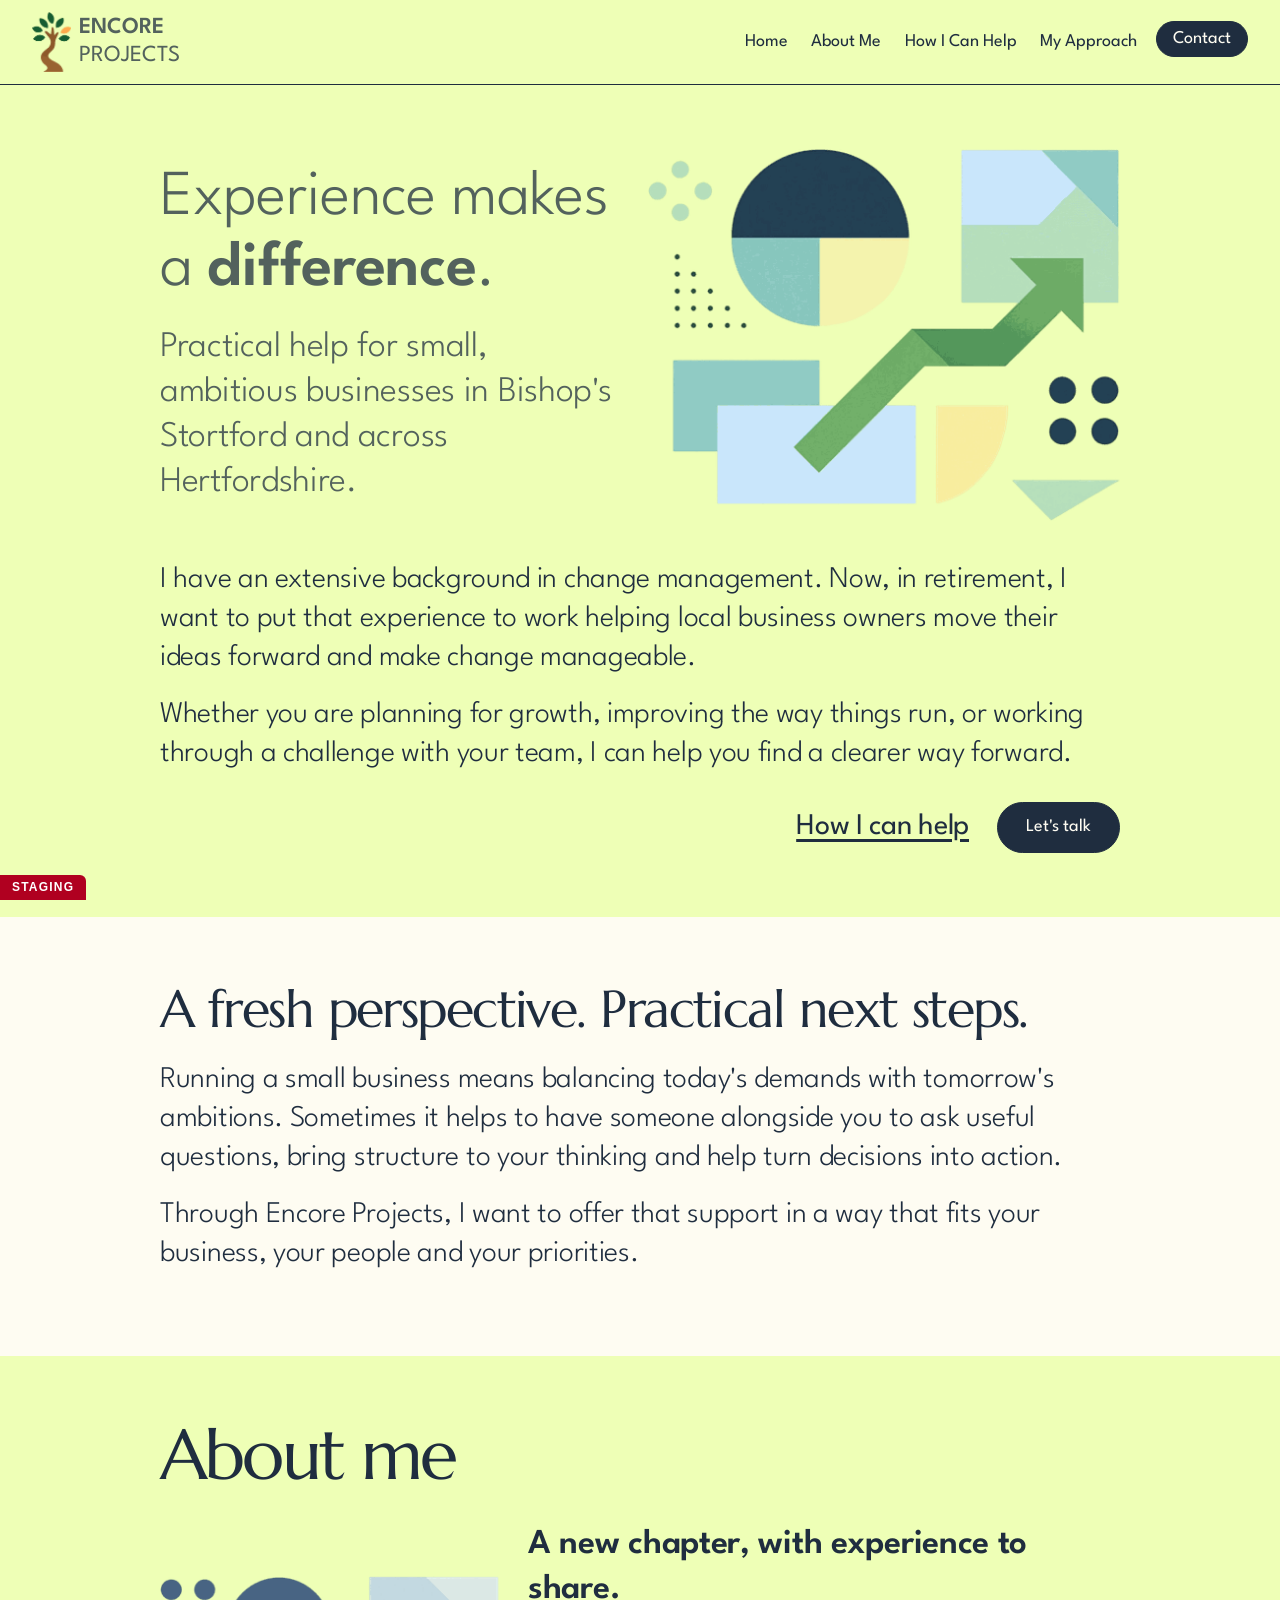
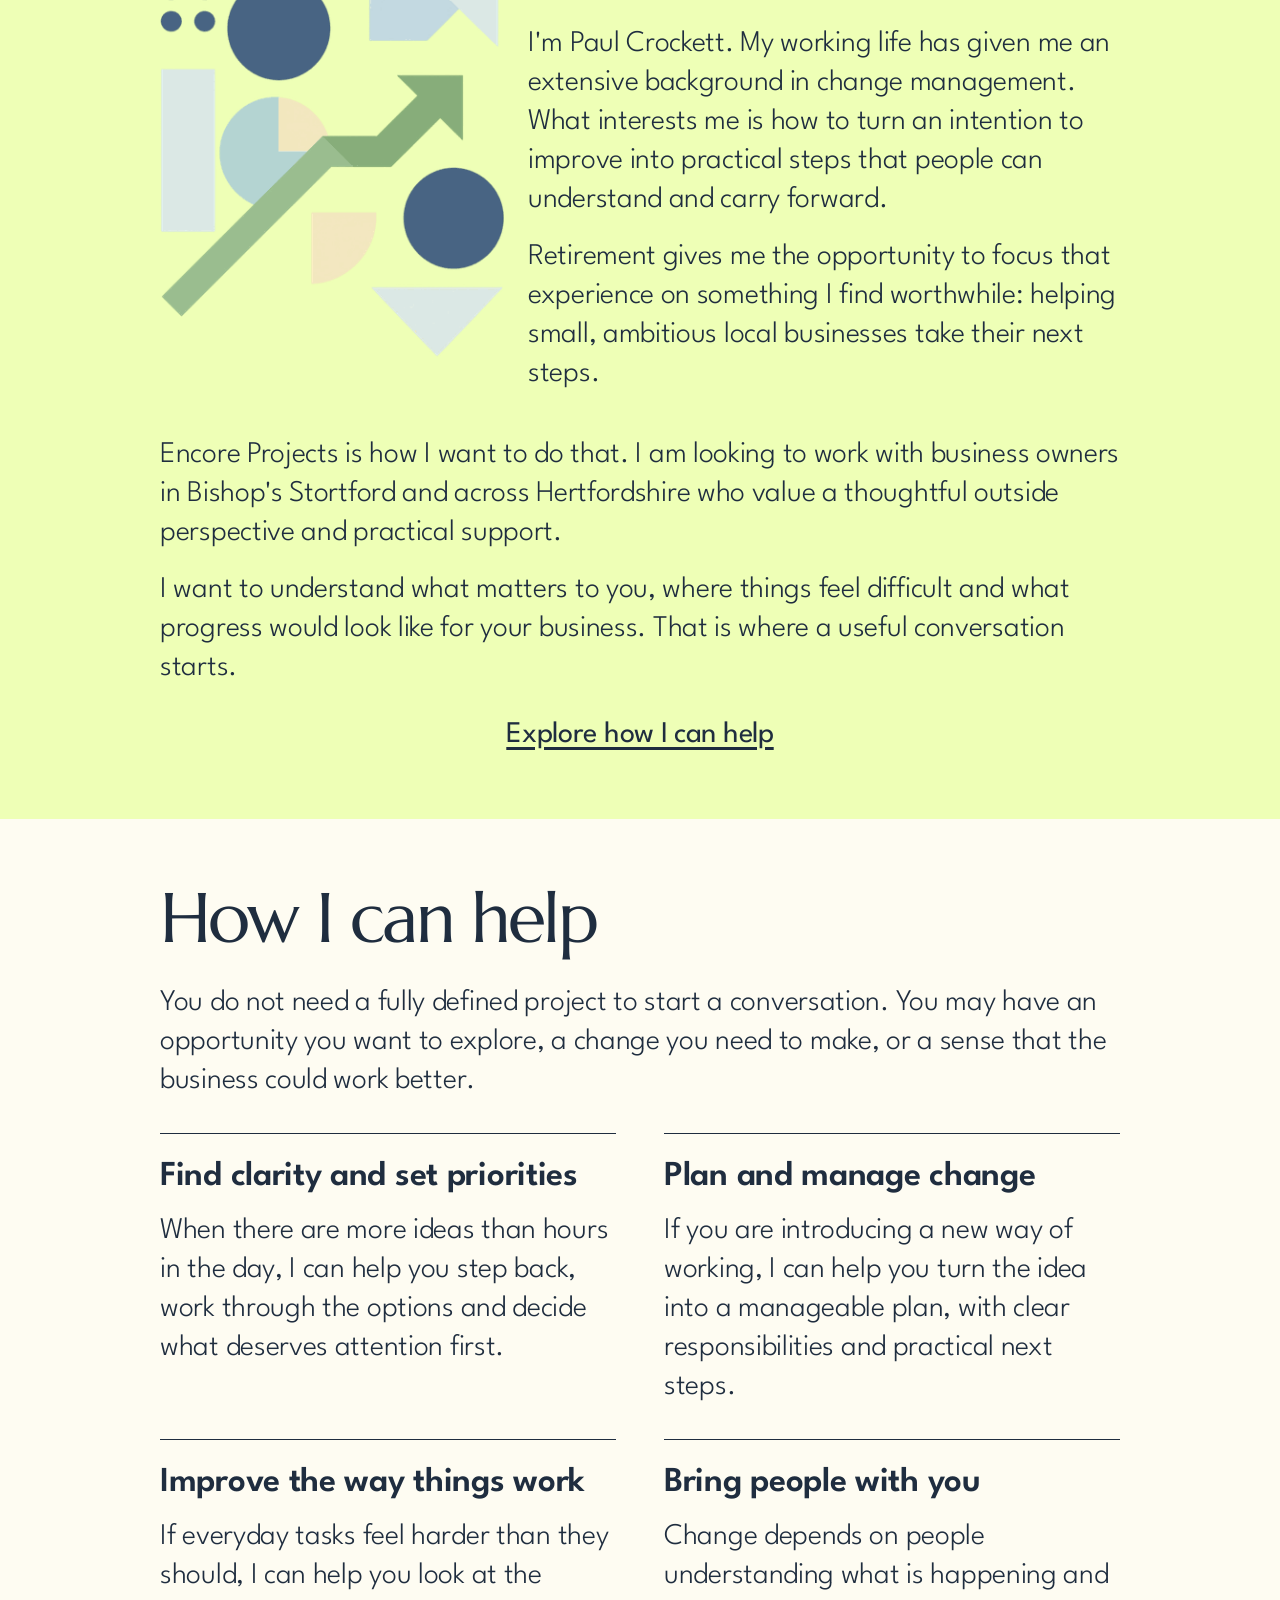
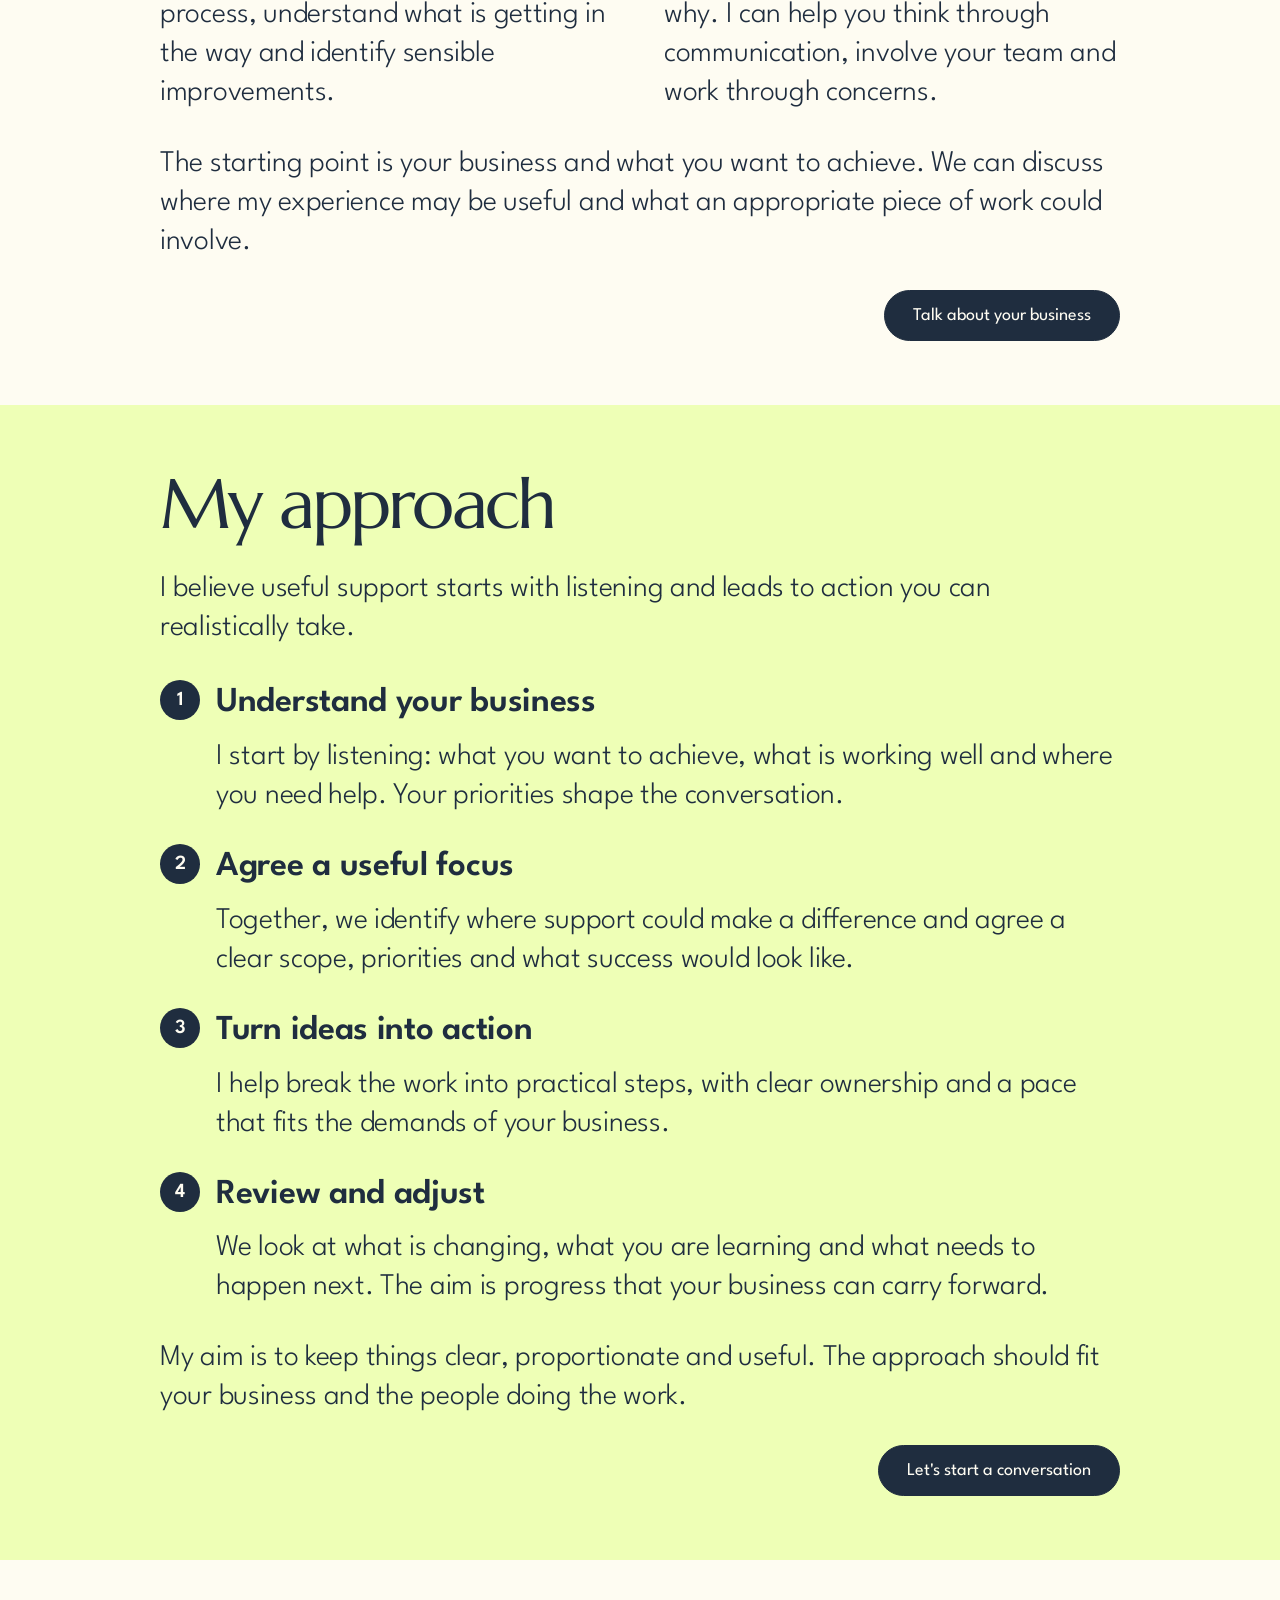
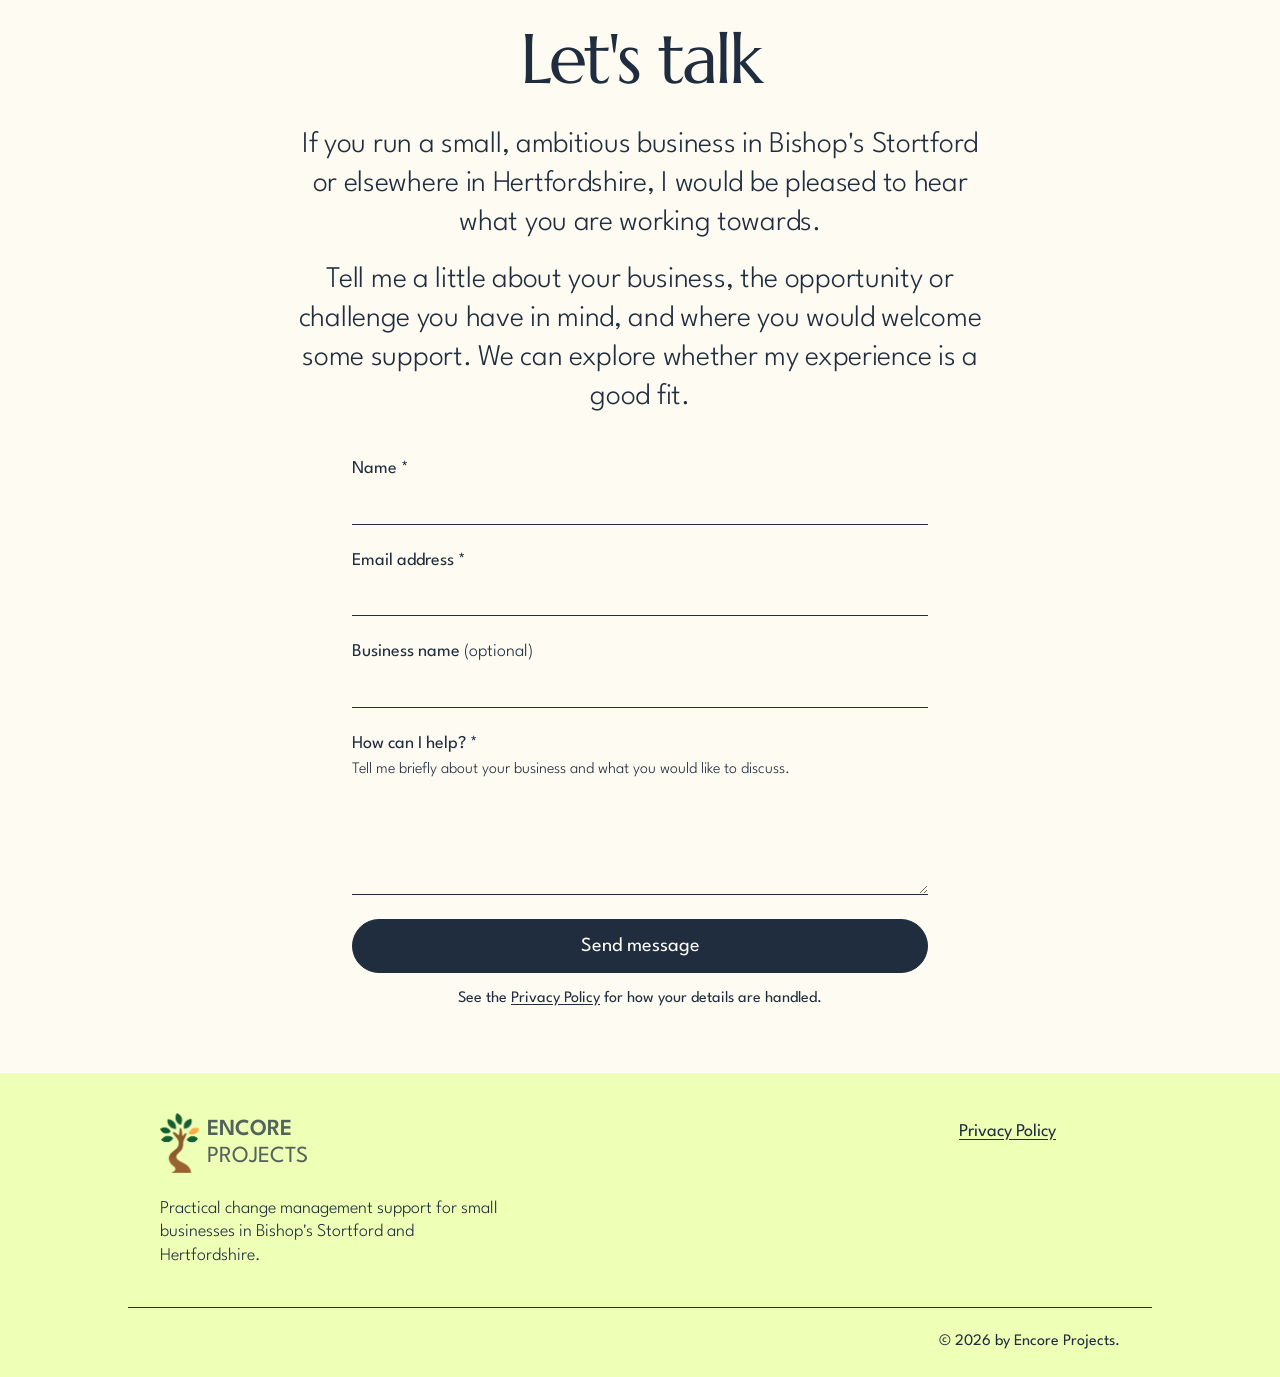
==== index.html @ dfd9b049 "Staging build of b3e9d4a78cb2a25ec2fa228e6d4e95d44cd3ed23" ====
<!DOCTYPE html>
<html lang="en-GB">
<head>
  <meta name="robots" content="noindex, nofollow">
  <meta charset="utf-8">
  <meta name="viewport" content="width=device-width, initial-scale=1">
  <title>Encore Projects | Small Business Support in Hertfordshire</title>
  <meta name="description" content="Practical change management support for small, ambitious businesses in Bishop's Stortford and Hertfordshire. Experience makes a difference.">
  <link rel="canonical" href="https://encoreprojects.co.uk/">

  <!-- Open Graph (link previews). These URLs must be absolute, so they always point at the live site. -->
  <meta property="og:type" content="website">
  <meta property="og:site_name" content="Encore Projects">
  <meta property="og:title" content="Encore Projects | Small Business Support in Hertfordshire">
  <meta property="og:description" content="Practical change management support for small, ambitious businesses in Bishop's Stortford and Hertfordshire. Experience makes a difference.">
  <meta property="og:url" content="https://encoreprojects.co.uk/">
  <meta property="og:image" content="https://encoreprojects.co.uk/assets/img/og-image.jpg">
  <meta property="og:image:width" content="1200">
  <meta property="og:image:height" content="630">
  <meta property="og:image:alt" content="Encore Projects: Experience makes a difference.">
  <meta property="og:locale" content="en_GB">
  <meta name="twitter:card" content="summary_large_image">

  <link rel="icon" href="favicon.ico" sizes="48x48">
  <link rel="icon" href="assets/img/favicon-192.png" type="image/png" sizes="192x192">
  <link rel="apple-touch-icon" href="assets/img/apple-touch-icon.png">
  <meta name="theme-color" content="#eeffb6">

  <link rel="preload" href="assets/fonts/league-spartan-variable.woff2" as="font" type="font/woff2" crossorigin>
  <link rel="preload" href="assets/fonts/marcellus-400.woff2" as="font" type="font/woff2" crossorigin>
  <link rel="stylesheet" href="assets/css/styles.css">
</head>
<body>
  <div id="staging-banner" style="position:fixed;left:0;bottom:0;z-index:9999;padding:4px 12px;background:#b00020;color:#fff;font:700 12px/1.4 Arial,sans-serif;letter-spacing:.1em;border-top-right-radius:6px;pointer-events:none">STAGING</div>
  <a class="skip-link" href="#main">Skip to main content</a>

  <!-- ======================= HEADER ======================= -->
  <header class="site-header">
    <div class="header-inner">
      <a class="brand" href="#home" aria-label="Encore Projects, Home">
        <img src="assets/img/logo-tree-80.png" srcset="assets/img/logo-tree-80.png 1x, assets/img/logo-tree-160.png 2x" width="39" height="60" alt="">
        <span class="brand-name"><strong>ENCORE</strong> PROJECTS</span>
      </a>
      <nav aria-label="Site">
        <ul class="nav-list">
          <li><a href="#home">Home</a></li>
          <li><a href="#about-me">About Me</a></li>
          <li><a href="#how-i-can-help">How I Can Help</a></li>
          <li><a href="#my-approach">My Approach</a></li>
          <!-- When the Testimonials section is switched back on, add:
               <li><a href="#testimonials">Testimonials</a></li> -->
          <li><a class="nav-cta" href="#contact">Contact</a></li>
        </ul>
      </nav>
    </div>
  </header>

  <main id="main">

    <!-- ======================= HOME (HERO) ======================= -->
    <section id="home" class="section section--lime hero">
      <div class="container">
        <div class="hero-top">
          <div class="hero-heading">
            <h1>Experience makes a <strong>difference</strong>.</h1>
            <p class="hero-sub">Practical help for small, ambitious businesses in Bishop's Stortford and across Hertfordshire.</p>
          </div>
          <img class="hero-art" src="assets/img/hero-art-480.png" srcset="assets/img/hero-art-480.png 480w, assets/img/hero-art-960.png 960w" sizes="(min-width: 48rem) 473px, 90vw" width="480" height="378" alt="">
        </div>
        <p>I have an extensive background in change management. Now, in retirement, I want to put that experience to work helping local business owners move their ideas forward and make change manageable.</p>
        <p>Whether you are planning for growth, improving the way things run, or working through a challenge with your team, I can help you find a clearer way forward.</p>
        <p class="actions actions--end">
          <a class="text-link" href="#how-i-can-help">How I can help</a>
          <a class="button" href="#contact">Let's talk</a>
        </p>
      </div>
    </section>

    <!-- ======================= HOME (SUPPORTING SECTION) ======================= -->
    <section class="section section--cream" aria-labelledby="fresh-perspective">
      <div class="container">
        <h2 id="fresh-perspective" class="h2--long">A fresh perspective. Practical next steps.</h2>
        <p>Running a small business means balancing today's demands with tomorrow's ambitions. Sometimes it helps to have someone alongside you to ask useful questions, bring structure to your thinking and help turn decisions into action.</p>
        <p>Through Encore Projects, I want to offer that support in a way that fits your business, your people and your priorities.</p>
      </div>
    </section>

    <!-- ======================= ABOUT ME ======================= -->
    <section id="about-me" class="section section--lime">
      <div class="container">
        <h2>About me</h2>
        <div class="about-top">
          <img class="about-art" src="assets/img/about-art-360.png" srcset="assets/img/about-art-360.png 360w, assets/img/about-art-720.png 720w" sizes="(min-width: 48rem) 343px, 70vw" width="360" height="399" loading="lazy" alt="">
          <div>
            <h3>A new chapter, with experience to share.</h3>
            <p>I'm Paul Crockett. My working life has given me an extensive background in change management. What interests me is how to turn an intention to improve into practical steps that people can understand and carry forward.</p>
            <p>Retirement gives me the opportunity to focus that experience on something I find worthwhile: helping small, ambitious local businesses take their next steps.</p>
          </div>
        </div>
        <!-- TODO (optional): A real portrait photo of Paul, supplied by him, could replace the
             illustration above. Do not use a stock or generated photo of a person. -->
        <p>Encore Projects is how I want to do that. I am looking to work with business owners in Bishop's Stortford and across Hertfordshire who value a thoughtful outside perspective and practical support.</p>
        <p>I want to understand what matters to you, where things feel difficult and what progress would look like for your business. That is where a useful conversation starts.</p>
        <p class="actions"><a class="text-link" href="#how-i-can-help">Explore how I can help</a></p>
      </div>
    </section>

    <!-- ======================= HOW I CAN HELP ======================= -->
    <section id="how-i-can-help" class="section section--cream">
      <div class="container">
        <h2>How I can help</h2>
        <p>You do not need a fully defined project to start a conversation. You may have an opportunity you want to explore, a change you need to make, or a sense that the business could work better.</p>
        <ul class="help-list">
          <li>
            <h3>Find clarity and set priorities</h3>
            <p>When there are more ideas than hours in the day, I can help you step back, work through the options and decide what deserves attention first.</p>
          </li>
          <li>
            <h3>Plan and manage change</h3>
            <p>If you are introducing a new way of working, I can help you turn the idea into a manageable plan, with clear responsibilities and practical next steps.</p>
          </li>
          <li>
            <h3>Improve the way things work</h3>
            <p>If everyday tasks feel harder than they should, I can help you look at the process, understand what is getting in the way and identify sensible improvements.</p>
          </li>
          <li>
            <h3>Bring people with you</h3>
            <p>Change depends on people understanding what is happening and why. I can help you think through communication, involve your team and work through concerns.</p>
          </li>
        </ul>
        <p>The starting point is your business and what you want to achieve. We can discuss where my experience may be useful and what an appropriate piece of work could involve.</p>
        <p class="actions actions--end"><a class="button" href="#contact">Talk about your business</a></p>
      </div>
    </section>

    <!-- ======================= MY APPROACH ======================= -->
    <section id="my-approach" class="section section--lime">
      <div class="container">
        <h2>My approach</h2>
        <p>I believe useful support starts with listening and leads to action you can realistically take.</p>
        <ol class="steps">
          <li>
            <h3>Understand your business</h3>
            <p>I start by listening: what you want to achieve, what is working well and where you need help. Your priorities shape the conversation.</p>
          </li>
          <li>
            <h3>Agree a useful focus</h3>
            <p>Together, we identify where support could make a difference and agree a clear scope, priorities and what success would look like.</p>
          </li>
          <li>
            <h3>Turn ideas into action</h3>
            <p>I help break the work into practical steps, with clear ownership and a pace that fits the demands of your business.</p>
          </li>
          <li>
            <h3>Review and adjust</h3>
            <p>We look at what is changing, what you are learning and what needs to happen next. The aim is progress that your business can carry forward.</p>
          </li>
        </ol>
        <p>My aim is to keep things clear, proportionate and useful. The approach should fit your business and the people doing the work.</p>
        <p class="actions actions--end"><a class="button" href="#contact">Let's start a conversation</a></p>
      </div>
    </section>

    <!-- ======================= TESTIMONIALS (HIDDEN) =======================
         TODO: The Wix site only had template filler testimonials (the ones
         mentioning "A. Oliveira"), so this whole section is commented out.
         When real testimonials exist:
           1. Replace the TODO name/quote below (copy one <li>...</li> block per testimonial).
           2. Delete the whole "TESTIMONIALS-START" line and the whole "TESTIMONIALS-END" line
              so the section is no longer inside a comment.
           3. Un-comment the Testimonials link in the header nav.
         See AGENTS.md, "How to add a testimonial". -->

    <!-- TESTIMONIALS-START (delete this whole line to show the section)
    <section id="testimonials" class="section section--sage">
      <div class="container">
        <h2>Testimonials</h2>
        <p class="eyebrow">Client Stories</p>
        <p class="testimonials-intro">TODO: One-line introduction, written in the first person.</p>
        <ul class="testimonial-list">
          <li class="testimonial">
            <p class="testimonial-name">TODO: Client name</p>
            <blockquote>"TODO: Real client quote."</blockquote>
          </li>
        </ul>
      </div>
    </section>
    TESTIMONIALS-END (delete this whole line to show the section) -->

    <!-- ======================= CONTACT ======================= -->
    <section id="contact" class="section section--cream contact">
      <div class="container">
        <h2>Let's talk</h2>
        <p>If you run a small, ambitious business in Bishop's Stortford or elsewhere in Hertfordshire, I would be pleased to hear what you are working towards.</p>
        <p>Tell me a little about your business, the opportunity or challenge you have in mind, and where you would welcome some support. We can explore whether my experience is a good fit.</p>

        <form id="contact-form" class="contact-form" action="https://formspree.io/f/xljbbpjo" method="POST">
          <div class="field">
            <label for="name">Name <span aria-hidden="true">*</span></label>
            <input id="name" name="name" type="text" autocomplete="name" required>
          </div>
          <div class="field">
            <label for="email">Email address <span aria-hidden="true">*</span></label>
            <input id="email" name="email" type="email" autocomplete="email" required>
          </div>
          <div class="field">
            <label for="business">Business name <span class="optional">(optional)</span></label>
            <input id="business" name="business" type="text" autocomplete="organization">
          </div>
          <div class="field">
            <label for="message">How can I help? <span aria-hidden="true">*</span></label>
            <p id="message-hint" class="field-hint">Tell me briefly about your business and what you would like to discuss.</p>
            <textarea id="message" name="message" rows="4" aria-describedby="message-hint" required></textarea>
          </div>
          <!-- Honeypot: hidden from people, spam bots fill it in and Formspree discards the message. -->
          <div class="hp" aria-hidden="true">
            <label for="company-website">Leave this field empty</label>
            <input id="company-website" name="_gotcha" type="text" tabindex="-1" autocomplete="off">
          </div>
          <button class="button button--wide" type="submit">Send message</button>
          <p id="form-status" class="form-status" role="status" aria-live="polite"></p>
          <p class="form-note">See the <a href="privacy.html">Privacy Policy</a> for how your details are handled.</p>
        </form>
      </div>
    </section>
  </main>

  <!-- ======================= FOOTER ======================= -->
  <footer class="site-footer">
    <div class="container footer-inner">
      <div class="footer-brand">
        <a class="brand" href="#home" aria-label="Encore Projects, Home">
          <img src="assets/img/logo-tree-80.png" srcset="assets/img/logo-tree-80.png 1x, assets/img/logo-tree-160.png 2x" width="39" height="60" loading="lazy" alt="">
          <span class="brand-name"><strong>ENCORE</strong> PROJECTS</span>
        </a>
        <p class="footer-tagline">Practical change management support for small businesses in Bishop's Stortford and Hertfordshire.</p>
      </div>

      <!-- TODO: Add the real contact details, then un-comment this block.
           The Wix site only had template placeholders (123-456-7890, info@mysite.com,
           500 Terry Francine St. San Francisco, CA 94158), so nothing is shown for now.
      <address class="footer-contact">
        <a href="tel:TODO-PHONE-NUMBER">TODO: phone number</a><br>
        <a href="mailto:TODO-EMAIL-ADDRESS">TODO: email address</a><br>
        TODO: postal address
      </address>
      -->

      <!-- TODO: Add links to Encore Projects' own social accounts here, if there are any.
           The Wix site linked to Wix's own Facebook/Twitter/TikTok accounts, so they were removed. -->

      <ul class="footer-links">
        <li><a href="privacy.html">Privacy Policy</a></li>
      </ul>
    </div>
    <div class="container footer-bottom">
      <p>© <span id="year">2026</span> by Encore Projects.</p>
    </div>
  </footer>

  <script src="assets/js/main.js" defer></script>
</body>
</html>
---- assets/css/styles.css ----
/* Encore Projects: site styles.
   Mobile-first: the base rules are for phones, and the @media block
   near the bottom adjusts the layout for wider screens.
   Colours, fonts and sizes are defined once as variables below. */

/* ---------- Fonts (self-hosted, no third-party requests) ---------- */
@font-face {
  font-family: "League Spartan";
  src: url("../fonts/league-spartan-variable.woff2") format("woff2");
  font-weight: 100 900;
  font-style: normal;
  font-display: swap;
}

@font-face {
  font-family: "Marcellus";
  src: url("../fonts/marcellus-400.woff2") format("woff2");
  font-weight: 400;
  font-style: normal;
  font-display: swap;
}

/* ---------- Design tokens ---------- */
:root {
  /* Colours (taken from the original Wix site) */
  --lime: #eeffb6;       /* header, hero, approach, footer background */
  --cream: #fefcf2;      /* about and contact background */
  --navy: #1f2d3f;       /* body text, buttons, lines */
  --sage: #53625d;       /* logo text, hero headline, testimonials background */
  --error: #a4161a;
  --success: #1e5631;

  /* Fonts */
  --font-body: "League Spartan", "Helvetica Neue", Arial, sans-serif;
  --font-display: "Marcellus", Georgia, "Times New Roman", serif;

  /* Sizes that grow smoothly from phone to desktop */
  --text-body: clamp(1.25rem, 0.95rem + 1.4vw, 1.875rem);   /* 20px -> 30px */
  --text-h1: clamp(2.5rem, 1.6rem + 4.2vw, 4rem);           /* 40px -> 64px */
  --text-h2: clamp(2.75rem, 1.9rem + 4vw, 4.375rem);        /* 44px -> 70px */
  --text-h3: clamp(1.625rem, 1.3rem + 1.4vw, 2.1875rem);    /* 26px -> 35px */
  --text-small: 1.125rem;                                   /* 18px */

  --content-width: 60rem;
  --gutter: 1.25rem;
}

/* ---------- Base ---------- */
*,
*::before,
*::after {
  box-sizing: border-box;
}

html {
  scroll-behavior: smooth;
  -webkit-text-size-adjust: 100%;
}

@media (prefers-reduced-motion: reduce) {
  html {
    scroll-behavior: auto;
  }
}

body {
  margin: 0;
  background: var(--cream);
  color: var(--navy);
  font-family: var(--font-body);
  font-size: var(--text-body);
  font-weight: 300;
  line-height: 1.3;
  letter-spacing: -0.01em;
}

img {
  display: block;
  max-width: 100%;
  height: auto;
}

p {
  margin: 0 0 0.6em;
}

strong {
  font-weight: 600;
}

.medium {
  font-weight: 400;
}

a {
  color: inherit;
  text-underline-offset: 0.15em;
}

h1,
h2,
h3 {
  margin: 0;
}

/* Visible keyboard focus everywhere */
:focus-visible {
  outline: 3px solid var(--navy);
  outline-offset: 3px;
  border-radius: 2px;
}

.section--sage :focus-visible {
  outline-color: var(--lime);
}

.skip-link {
  position: absolute;
  left: 0.5rem;
  top: -10rem;
  z-index: 10;
  padding: 0.5rem 1rem;
  background: var(--navy);
  color: var(--cream);
  font-size: var(--text-small);
  font-weight: 400;
  border-radius: 0 0 0.5rem 0.5rem;
}

.skip-link:focus {
  top: 0;
}

.container {
  width: 100%;
  max-width: calc(var(--content-width) + 2 * var(--gutter));
  margin-inline: auto;
  padding-inline: var(--gutter);
}

/* ---------- Header ---------- */
.site-header {
  background: var(--lime);
  border-bottom: 1px solid var(--navy);
}

.header-inner {
  display: flex;
  flex-direction: column;
  align-items: center;
  gap: 0.25rem;
  max-width: 80rem;
  margin-inline: auto;
  padding: 0.75rem var(--gutter);
}

.brand {
  display: inline-flex;
  align-items: center;
  gap: 0.5rem;
  color: var(--sage);
  text-decoration: none;
}

.brand-name {
  width: min-content; /* puts ENCORE and PROJECTS on separate lines */
  font-size: 1.4375rem;
  font-weight: 400;
  line-height: 1.2;
  letter-spacing: 0;
}

.nav-list {
  display: flex;
  flex-wrap: wrap;
  justify-content: center;
  gap: 0 0.25rem;
  margin: 0;
  padding: 0;
  list-style: none;
}

.nav-list a {
  display: block;
  padding: 0.6rem 0.6rem;
  font-size: var(--text-small);
  font-weight: 400;
  letter-spacing: 0;
  white-space: nowrap;
  text-decoration: none;
}

.nav-list a:hover {
  text-decoration: underline;
}

/* Contact stands out in the navigation, using the button look */
.nav-list .nav-cta {
  margin-left: 0.35rem;
  padding: 0.35rem 1rem;
  border: 1px solid var(--navy);
  border-radius: 100px;
  background: var(--navy);
  color: var(--cream);
}

.nav-list .nav-cta:hover {
  background: transparent;
  color: var(--navy);
  text-decoration: none;
}

/* ---------- Sections ---------- */
.section {
  padding-block: 3rem;
  scroll-margin-top: 0;
}

.section--lime {
  background: var(--lime);
}

.section--cream {
  background: var(--cream);
}

.section--sage {
  background: var(--sage);
  color: var(--lime);
}

h2,
.prose h1 {
  margin-bottom: 0.45em;
  font-family: var(--font-display);
  font-size: var(--text-h2);
  font-weight: 400;
  line-height: 1;
  letter-spacing: -0.04em;
}

h3 {
  margin-bottom: 0.35em;
  font-size: var(--text-h3);
  font-weight: 600;
  line-height: 1.3;
}

/* ---------- Buttons ---------- */
.button {
  display: inline-block;
  padding: 0.8rem 1.75rem;
  border: 1px solid var(--navy);
  border-radius: 100px;
  background: var(--navy);
  color: var(--cream);
  font-family: inherit;
  font-size: var(--text-small);
  font-weight: 400;
  line-height: 1.3;
  letter-spacing: 0;
  text-align: center;
  text-decoration: none;
  cursor: pointer;
  transition: background-color 0.2s, color 0.2s;
}

.button:hover {
  background: transparent;
  color: var(--navy);
}

.button[disabled] {
  opacity: 0.6;
  cursor: progress;
}

.button--wide {
  width: 100%;
  font-size: 1.25rem;
}

/* A row of links and buttons at the end of a block of text */
.actions {
  display: flex;
  flex-wrap: wrap;
  align-items: center;
  justify-content: center;
  gap: 0.75rem 1.75rem;
  margin: 1.75rem 0 0;
}

.text-link {
  font-weight: 400;
}

/* Long section headings are set a little smaller so they do not dominate */
.h2--long {
  font-size: clamp(2.125rem, 1.5rem + 2.8vw, 3.25rem);
  line-height: 1.1;
  letter-spacing: -0.03em;
}

/* ---------- Hero ---------- */
.hero-top {
  display: grid;
  gap: 2rem;
  margin-bottom: 2.5rem;
}

.hero h1 {
  color: var(--sage);
  font-size: var(--text-h1);
  font-weight: 300;
  line-height: 1.1;
}

.hero-sub {
  margin: 1.25rem 0 0;
  color: var(--sage);
  font-size: clamp(1.625rem, 1.3rem + 1.5vw, 2.25rem);
  line-height: 1.25;
}

.hero-art {
  width: min(100%, 29.5rem);
  margin-inline: auto;
}

/* ---------- About ---------- */
.about-top {
  display: grid;
  gap: 1.5rem;
  margin-bottom: 1.5rem;
}

.about-art {
  width: min(70%, 21.5rem);
  margin-inline: auto;
}

/* ---------- How I Can Help ---------- */
.help-list {
  display: grid;
  gap: 1.75rem;
  margin: 2rem 0;
  padding: 0;
  list-style: none;
}

.help-list li {
  padding-top: 1.25rem;
  border-top: 1px solid var(--navy);
}

.help-list p,
.steps p {
  margin-bottom: 0;
}

/* ---------- My Approach ---------- */
.steps {
  display: grid;
  gap: 1.75rem;
  margin: 2rem 0;
  padding: 0;
  list-style: none;
  counter-reset: step;
}

.steps li {
  position: relative;
  padding-left: 3.5rem;
  counter-increment: step;
}

.steps li::before {
  content: counter(step);
  position: absolute;
  left: 0;
  top: 0;
  display: grid;
  place-items: center;
  width: 2.5rem;
  height: 2.5rem;
  border-radius: 50%;
  background: var(--navy);
  color: var(--cream);
  font-size: 1.25rem;
  font-weight: 600;
  line-height: 1;
  letter-spacing: 0;
}

/* ---------- Testimonials (section is currently commented out in index.html) ---------- */
.eyebrow {
  font-size: 1rem;
  font-weight: 400;
  letter-spacing: 0;
}

.testimonials-intro {
  max-width: 40rem;
  margin-bottom: 3rem;
  font-family: var(--font-display);
  font-size: clamp(1.5rem, 1.2rem + 1.4vw, 2.25rem);
  line-height: 1.4;
  letter-spacing: 0;
}

.testimonial-list {
  margin: 0;
  padding: 0;
  list-style: none;
}

.testimonial {
  display: grid;
  gap: 0.5rem;
  padding-block: 1.5rem;
  border-top: 1px solid var(--lime);
}

.testimonial-name {
  margin: 0;
  font-family: var(--font-display);
  font-size: clamp(1.5rem, 1.2rem + 1.2vw, 2.125rem);
  line-height: 1.4;
  letter-spacing: 0;
}

.testimonial blockquote {
  margin: 0;
  font-weight: 400;
}

/* ---------- Contact ---------- */
.contact {
  text-align: center;
}

.contact .container > p {
  max-width: 44rem;
  margin-inline: auto;
}

.contact-form {
  max-width: 36rem;
  margin: 2.5rem auto 0;
  font-size: var(--text-small);
  letter-spacing: 0;
  text-align: left;
}

.field {
  margin-bottom: 1.5rem;
}

.field label {
  display: block;
  margin-bottom: 0.25rem;
  font-weight: 400;
}

.optional {
  font-weight: 300;
}

.field-hint {
  margin: 0 0 0.25rem;
  font-size: 1rem;
}

.field input,
.field textarea {
  display: block;
  width: 100%;
  padding: 0.5rem 0.25rem;
  border: 0;
  border-bottom: 1px solid var(--navy);
  border-radius: 0;
  background: transparent;
  color: inherit;
  font: inherit;
  font-weight: 400;
}

.field textarea {
  resize: vertical;
  min-height: 6rem;
}

.field input:hover,
.field textarea:hover {
  border-bottom-width: 2px;
  padding-bottom: calc(0.5rem - 1px);
}

.field input:focus-visible,
.field textarea:focus-visible {
  outline-offset: 2px;
}

/* Honeypot: off-screen so people never see it, but bots still fill it in */
.hp {
  position: absolute;
  left: -9999px;
  width: 1px;
  height: 1px;
  overflow: hidden;
}

.form-status {
  margin: 1rem 0 0;
  font-weight: 400;
  text-align: center;
}

.form-status:empty {
  display: none;
}

.form-status--success {
  color: var(--success);
}

.form-status--error {
  color: var(--error);
}

.form-note {
  margin: 1rem 0 0;
  font-size: 1rem;
  font-weight: 400;
  text-align: center;
}

/* ---------- Footer ---------- */
.site-footer {
  background: var(--lime);
  padding-top: 2.5rem;
  font-size: var(--text-small);
  font-weight: 400;
  letter-spacing: 0;
}

.footer-inner {
  display: grid;
  gap: 1.5rem;
  padding-bottom: 2.5rem;
}

.footer-tagline {
  max-width: 22rem;
  margin: 1rem 0 0;
  font-weight: 300;
}

.footer-contact {
  font-style: normal;
  line-height: 1.5;
}

.footer-links {
  margin: 0;
  padding: 0;
  list-style: none;
}

.footer-links a,
.footer-contact a {
  display: inline-block;
  padding-block: 0.4rem;
}

.footer-bottom {
  padding-block: 1.5rem;
  border-top: 1px solid var(--navy);
  font-size: 1rem;
}

.footer-bottom p {
  margin: 0;
}

/* ---------- Privacy page ---------- */
.prose h2 {
  margin-top: 1.5em;
  margin-bottom: 0.3em;
  font-family: var(--font-body);
  font-size: var(--text-h3);
  font-weight: 600;
  line-height: 1.3;
  letter-spacing: -0.01em;
}

.prose p {
  max-width: 45rem;
}

/* ---------- Wider screens (tablet and up) ---------- */
@media (min-width: 48rem) {
  :root {
    --gutter: 2rem;
  }

  .header-inner {
    flex-direction: row;
    justify-content: space-between;
  }

  .section {
    padding-block: 4rem;
  }

  .hero-top {
    grid-template-columns: 1fr minmax(0, 29.5rem);
    align-items: center;
  }

  .about-top {
    grid-template-columns: minmax(0, 21.5rem) 1fr;
    align-items: center;
  }

  .about-art {
    width: 100%;
  }

  .actions--end {
    justify-content: flex-end;
  }

  .help-list {
    grid-template-columns: 1fr 1fr;
    gap: 2rem 3rem;
  }

  .testimonial {
    grid-template-columns: 2fr 3fr;
    gap: 2rem;
  }

  .footer-inner {
    grid-template-columns: 1fr auto auto;
    gap: 4rem;
    align-items: start;
  }

  .footer-bottom {
    text-align: right;
  }
}
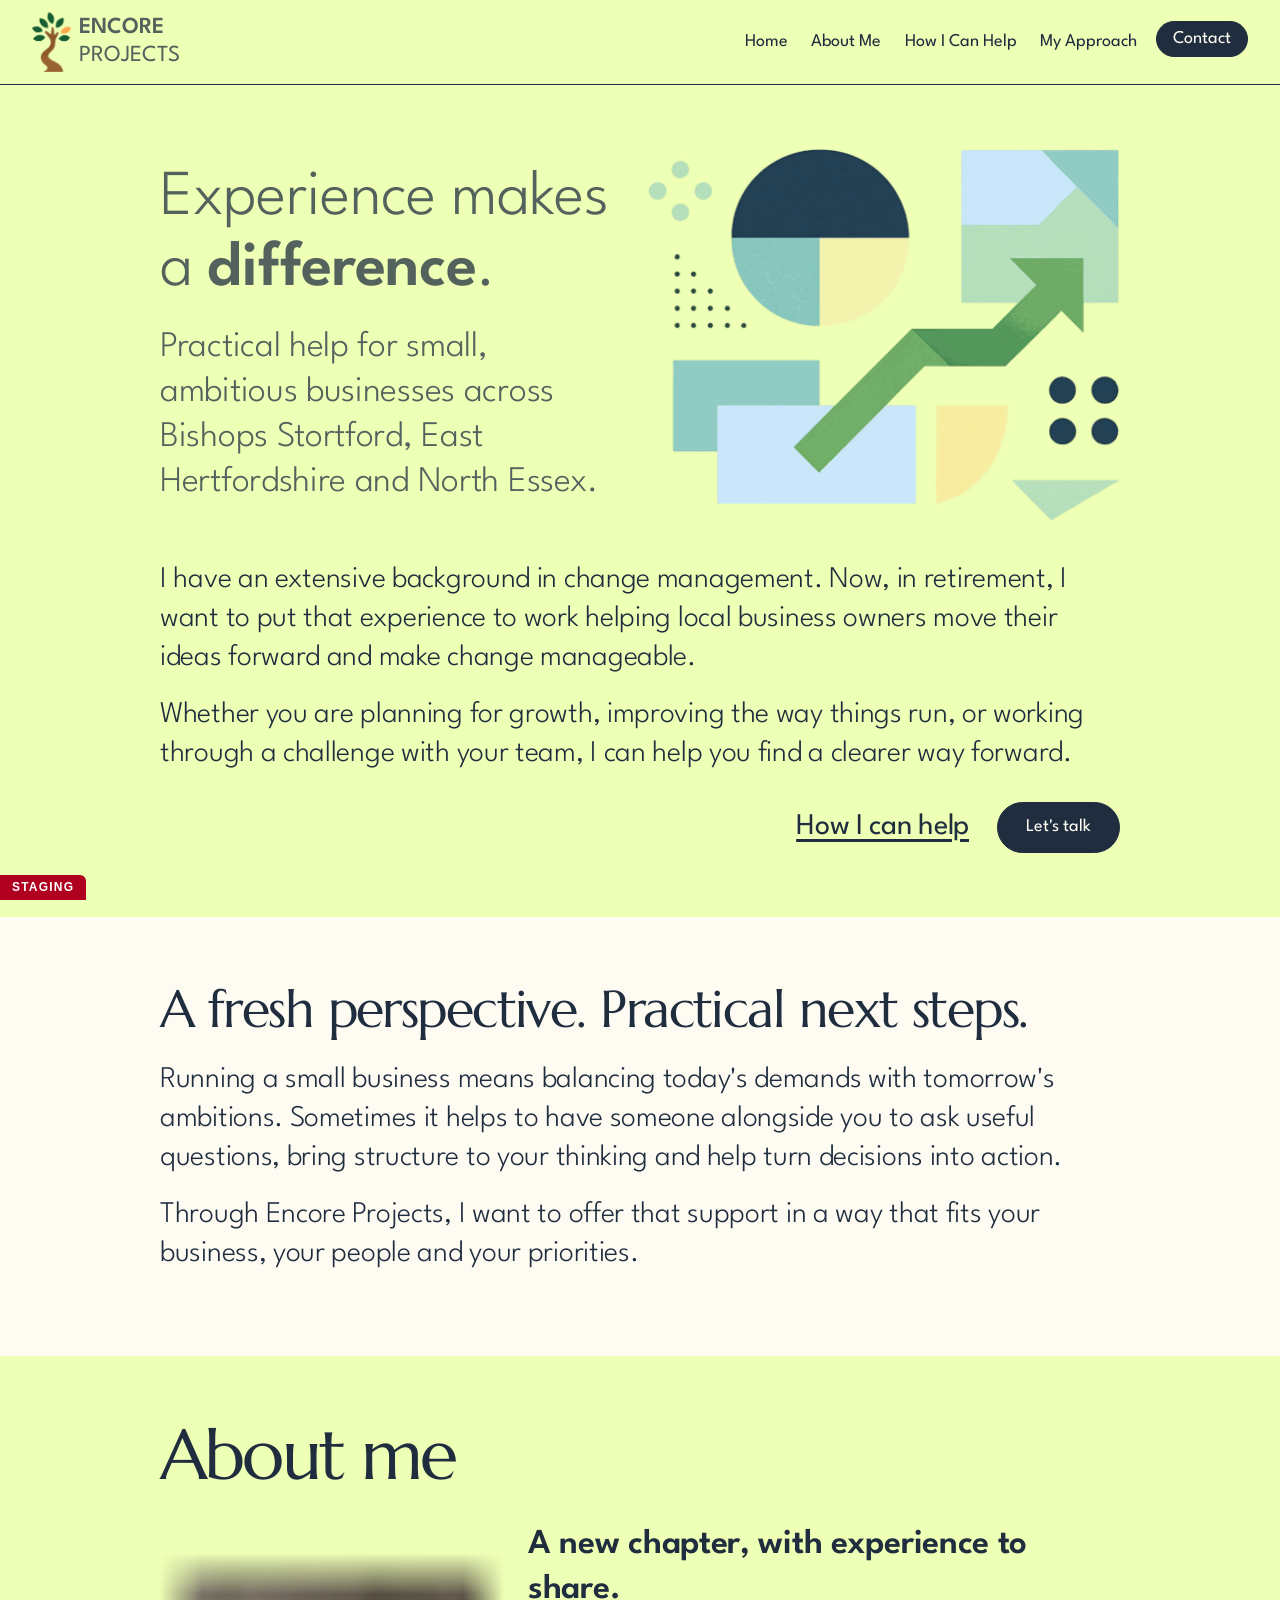
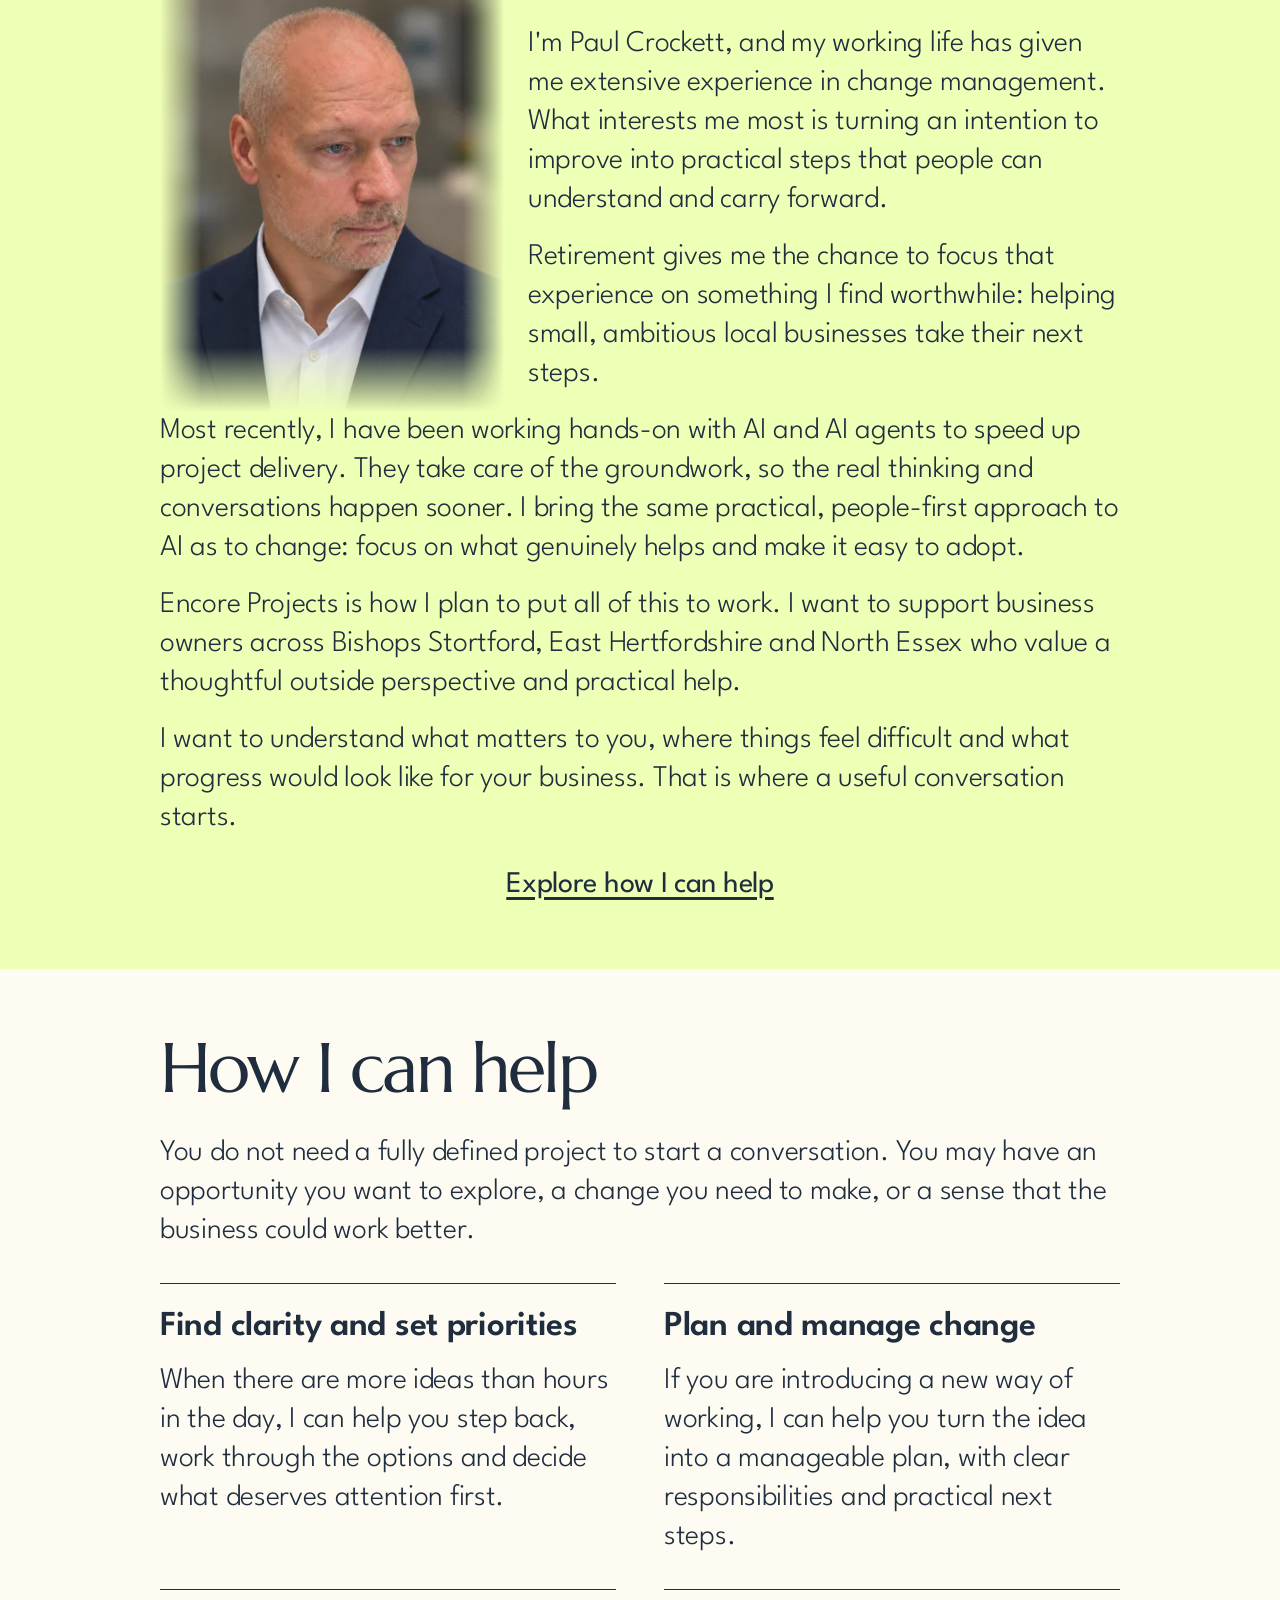
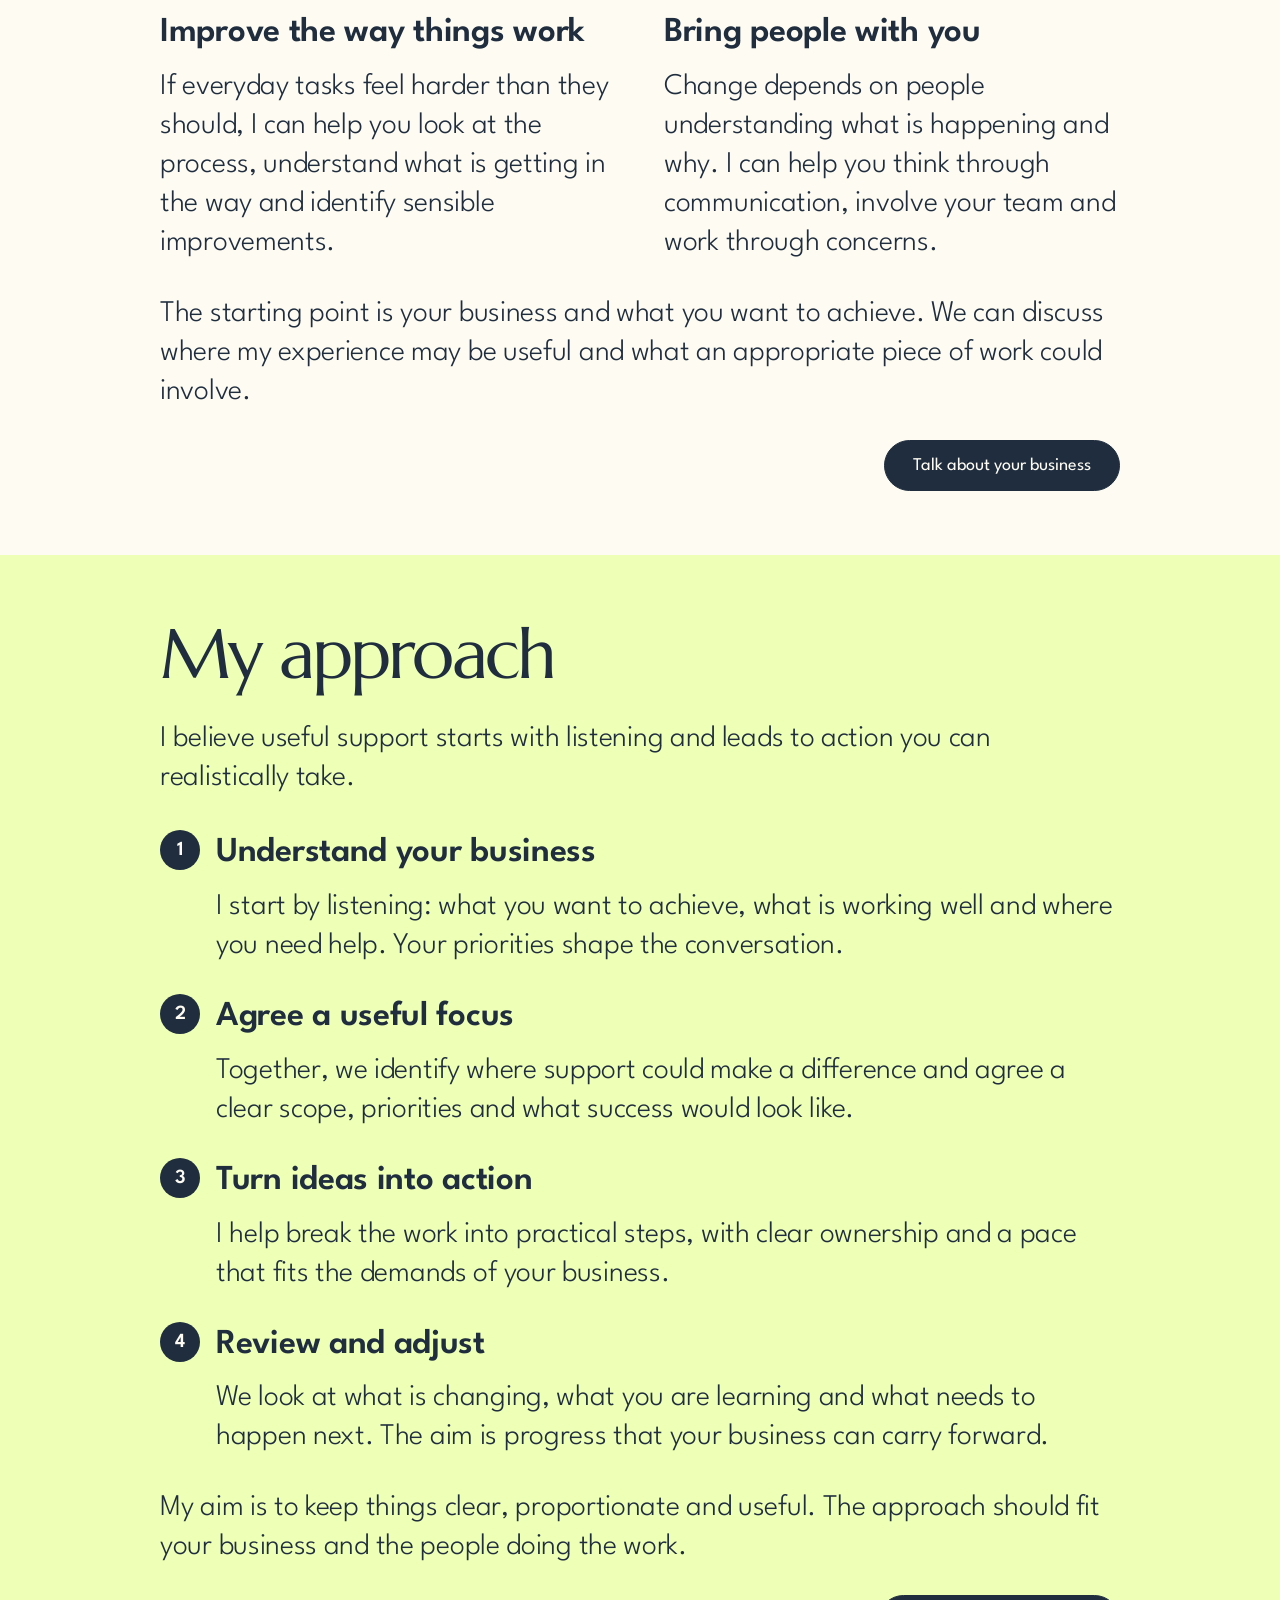
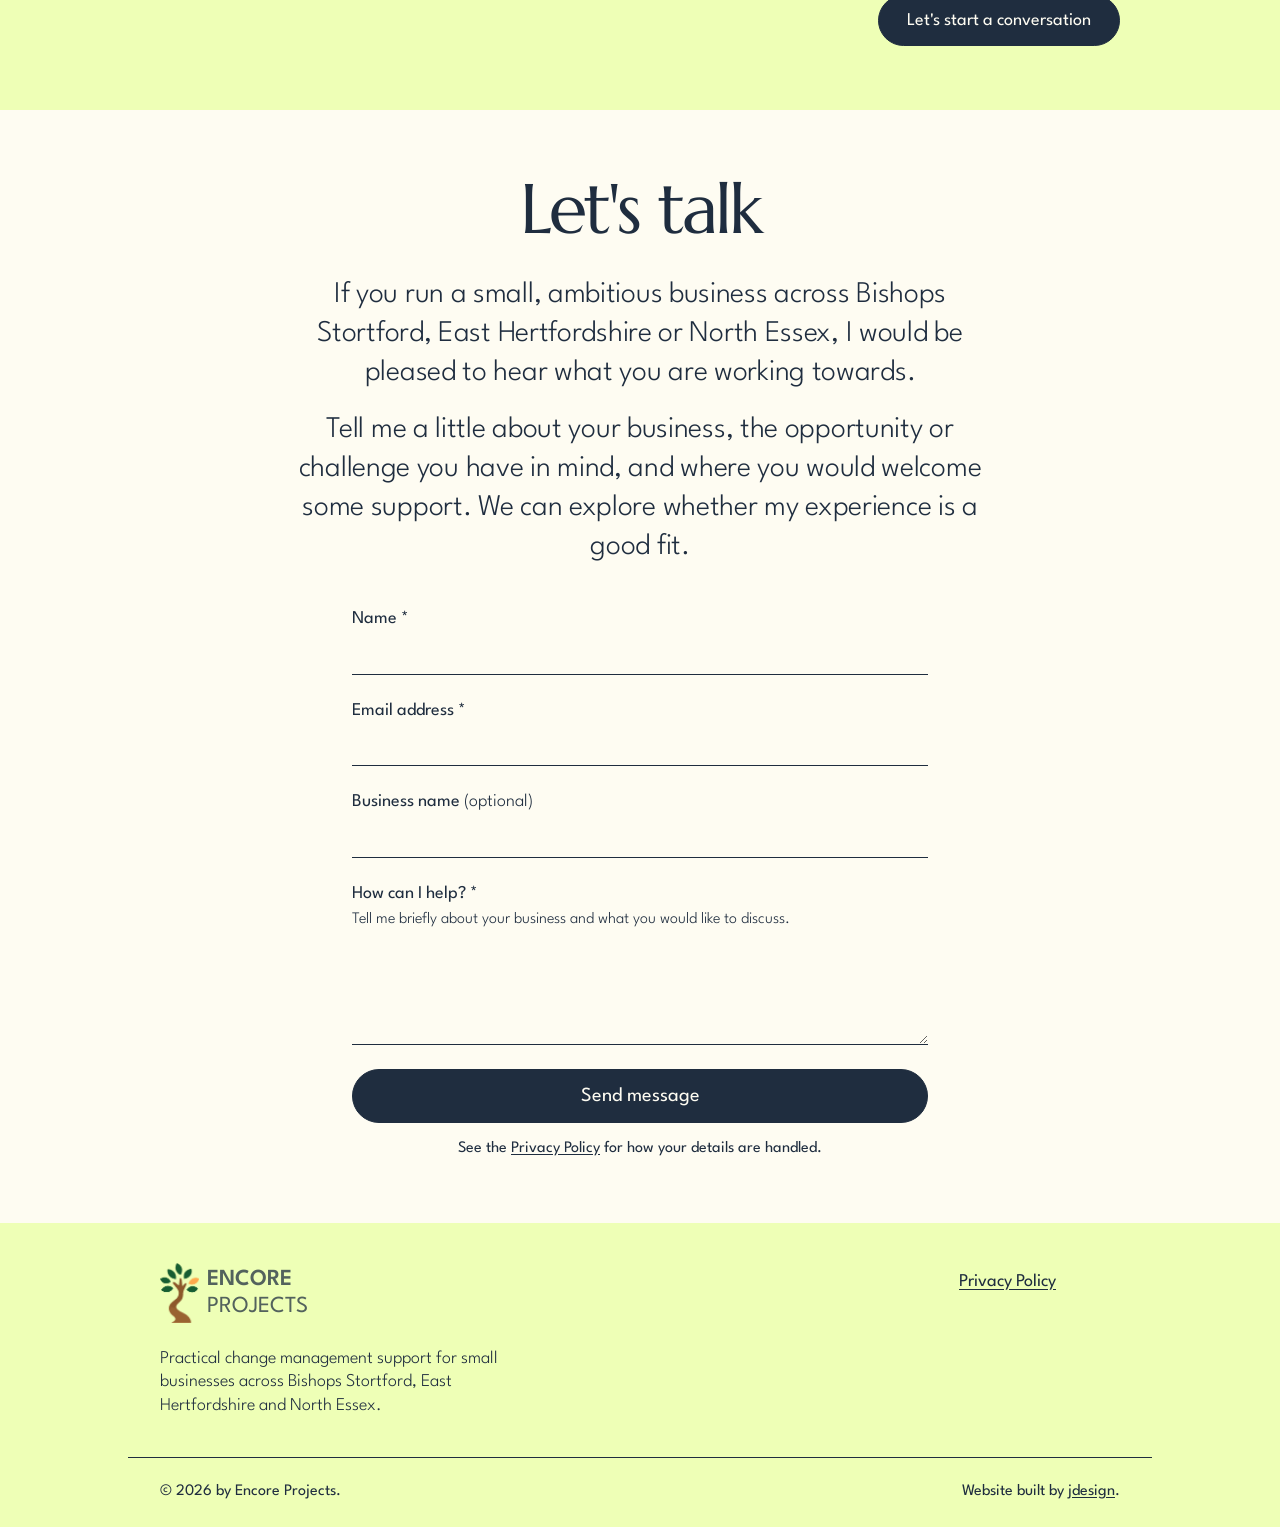
==== commit 3d00a4fa: "Staging build of 7e7d2710d62e1633fd49c8148eb8f23de5d948ae" ====
--- a/index.html
+++ b/index.html
@@ -5,14 +5,14 @@
   <meta charset="utf-8">
   <meta name="viewport" content="width=device-width, initial-scale=1">
   <title>Encore Projects | Small Business Support in Hertfordshire</title>
-  <meta name="description" content="Practical change management support for small, ambitious businesses in Bishop's Stortford and Hertfordshire. Experience makes a difference.">
+  <meta name="description" content="Practical change management support for small, ambitious businesses across Bishops Stortford, East Hertfordshire and North Essex. Experience makes a difference.">
   <link rel="canonical" href="https://encoreprojects.co.uk/">
 
   <!-- Open Graph (link previews). These URLs must be absolute, so they always point at the live site. -->
   <meta property="og:type" content="website">
   <meta property="og:site_name" content="Encore Projects">
   <meta property="og:title" content="Encore Projects | Small Business Support in Hertfordshire">
-  <meta property="og:description" content="Practical change management support for small, ambitious businesses in Bishop's Stortford and Hertfordshire. Experience makes a difference.">
+  <meta property="og:description" content="Practical change management support for small, ambitious businesses across Bishops Stortford, East Hertfordshire and North Essex. Experience makes a difference.">
   <meta property="og:url" content="https://encoreprojects.co.uk/">
   <meta property="og:image" content="https://encoreprojects.co.uk/assets/img/og-image.jpg">
   <meta property="og:image:width" content="1200">
@@ -63,7 +63,7 @@
         <div class="hero-top">
           <div class="hero-heading">
             <h1>Experience makes a <strong>difference</strong>.</h1>
-            <p class="hero-sub">Practical help for small, ambitious businesses in Bishop's Stortford and across Hertfordshire.</p>
+            <p class="hero-sub">Practical help for small, ambitious businesses across Bishops Stortford, East Hertfordshire and North Essex.</p>
           </div>
           <img class="hero-art" src="assets/img/hero-art-480.png" srcset="assets/img/hero-art-480.png 480w, assets/img/hero-art-960.png 960w" sizes="(min-width: 48rem) 473px, 90vw" width="480" height="378" alt="">
         </div>
@@ -90,16 +90,15 @@
       <div class="container">
         <h2>About me</h2>
         <div class="about-top">
-          <img class="about-art" src="assets/img/about-art-360.png" srcset="assets/img/about-art-360.png 360w, assets/img/about-art-720.png 720w" sizes="(min-width: 48rem) 343px, 70vw" width="360" height="399" loading="lazy" alt="">
+          <img class="about-portrait" src="assets/img/paul-crockett-360.webp" srcset="assets/img/paul-crockett-360.webp 360w, assets/img/paul-crockett-720.webp 720w" sizes="(min-width: 48rem) 344px, 70vw" width="360" height="480" loading="lazy" alt="Paul Crockett">
           <div>
             <h3>A new chapter, with experience to share.</h3>
-            <p>I'm Paul Crockett. My working life has given me an extensive background in change management. What interests me is how to turn an intention to improve into practical steps that people can understand and carry forward.</p>
-            <p>Retirement gives me the opportunity to focus that experience on something I find worthwhile: helping small, ambitious local businesses take their next steps.</p>
+            <p>I'm Paul Crockett, and my working life has given me extensive experience in change management. What interests me most is turning an intention to improve into practical steps that people can understand and carry forward.</p>
+            <p>Retirement gives me the chance to focus that experience on something I find worthwhile: helping small, ambitious local businesses take their next steps.</p>
           </div>
         </div>
-        <!-- TODO (optional): A real portrait photo of Paul, supplied by him, could replace the
-             illustration above. Do not use a stock or generated photo of a person. -->
-        <p>Encore Projects is how I want to do that. I am looking to work with business owners in Bishop's Stortford and across Hertfordshire who value a thoughtful outside perspective and practical support.</p>
+        <p>Most recently, I have been working hands-on with AI and AI agents to speed up project delivery. They take care of the groundwork, so the real thinking and conversations happen sooner. I bring the same practical, people-first approach to AI as to change: focus on what genuinely helps and make it easy to adopt.</p>
+        <p>Encore Projects is how I plan to put all of this to work. I want to support business owners across Bishops Stortford, East Hertfordshire and North Essex who value a thoughtful outside perspective and practical help.</p>
         <p>I want to understand what matters to you, where things feel difficult and what progress would look like for your business. That is where a useful conversation starts.</p>
         <p class="actions"><a class="text-link" href="#how-i-can-help">Explore how I can help</a></p>
       </div>
@@ -191,7 +190,7 @@
     <section id="contact" class="section section--cream contact">
       <div class="container">
         <h2>Let's talk</h2>
-        <p>If you run a small, ambitious business in Bishop's Stortford or elsewhere in Hertfordshire, I would be pleased to hear what you are working towards.</p>
+        <p>If you run a small, ambitious business across Bishops Stortford, East Hertfordshire or North Essex, I would be pleased to hear what you are working towards.</p>
         <p>Tell me a little about your business, the opportunity or challenge you have in mind, and where you would welcome some support. We can explore whether my experience is a good fit.</p>
 
         <form id="contact-form" class="contact-form" action="https://formspree.io/f/xljbbpjo" method="POST">
@@ -233,7 +232,7 @@
           <img src="assets/img/logo-tree-80.png" srcset="assets/img/logo-tree-80.png 1x, assets/img/logo-tree-160.png 2x" width="39" height="60" loading="lazy" alt="">
           <span class="brand-name"><strong>ENCORE</strong> PROJECTS</span>
         </a>
-        <p class="footer-tagline">Practical change management support for small businesses in Bishop's Stortford and Hertfordshire.</p>
+        <p class="footer-tagline">Practical change management support for small businesses across Bishops Stortford, East Hertfordshire and North Essex.</p>
       </div>
 
       <!-- TODO: Add the real contact details, then un-comment this block.
@@ -255,6 +254,7 @@
     </div>
     <div class="container footer-bottom">
       <p>© <span id="year">2026</span> by Encore Projects.</p>
+      <p>Website built by <a href="https://jdesign.live">jdesign</a>.</p>
     </div>
   </footer>
 
--- a/assets/css/styles.css
+++ b/assets/css/styles.css
@@ -331,12 +331,15 @@
 .about-top {
   display: grid;
   gap: 1.5rem;
-  margin-bottom: 1.5rem;
-}
-
-.about-art {
+}
+
+.about-portrait {
   width: min(70%, 21.5rem);
   margin-inline: auto;
+  mask-image:
+    linear-gradient(to right, transparent, #000 12%, #000 88%, transparent),
+    linear-gradient(to bottom, transparent, #000 9%, #000 86%, transparent);
+  mask-composite: intersect;
 }
 
 /* ---------- How I Can Help ---------- */
@@ -574,6 +577,10 @@
 }
 
 .footer-bottom {
+  display: flex;
+  flex-wrap: wrap;
+  justify-content: space-between;
+  gap: 0.25rem 1.5rem;
   padding-block: 1.5rem;
   border-top: 1px solid var(--navy);
   font-size: 1rem;
@@ -620,10 +627,10 @@
 
   .about-top {
     grid-template-columns: minmax(0, 21.5rem) 1fr;
-    align-items: center;
-  }
-
-  .about-art {
+    align-items: end;
+  }
+
+  .about-portrait {
     width: 100%;
   }
 
@@ -646,8 +653,4 @@
     gap: 4rem;
     align-items: start;
   }
-
-  .footer-bottom {
-    text-align: right;
-  }
-}
+}
